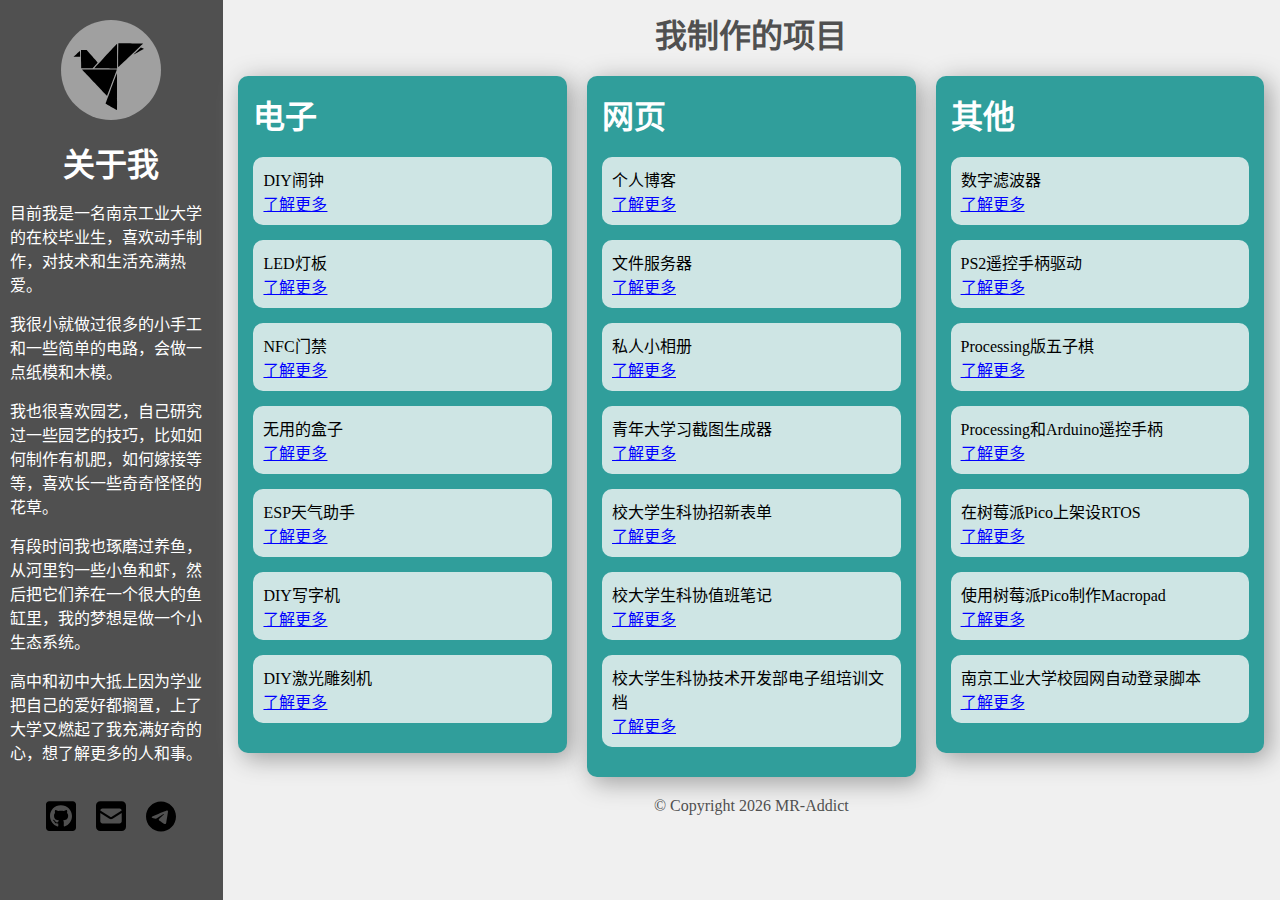
==== src/index.html @ f904a23e "change file structure" ====
<!DOCTYPE html>
<html lang="zh-cn">
  <head>
    <meta charset="UTF-8" />
    <meta http-equiv="X-UA-Compatible" content="IE=edge" />
    <meta name="viewport" content="width=device-width, initial-scale=1.0" />
    <link rel="shortcut icon" href="favicon.svg" type="image/x-icon" />
    <link rel="stylesheet" href="index.css" />
    <title>关于我</title>
  </head>
  <body>
    <div class="nav-bar">
      <a href="https://mraddict.top" target="_blank"><img src="avatar.svg" alt="avatar" id="avatar" /></a>
      <h1>关于我</h1>
      <p>目前我是一名南京工业大学的在校毕业生，喜欢动手制作，对技术和生活充满热爱。</p>
      <p>我很小就做过很多的小手工和一些简单的电路，会做一点纸模和木模。</p>
      <p>我也很喜欢园艺，自己研究过一些园艺的技巧，比如如何制作有机肥，如何嫁接等等，喜欢长一些奇奇怪怪的花草。</p>
      <p>有段时间我也琢磨过养鱼，从河里钓一些小鱼和虾，然后把它们养在一个很大的鱼缸里，我的梦想是做一个小生态系统。</p>
      <p>高中和初中大抵上因为学业把自己的爱好都搁置，上了大学又燃起了我充满好奇的心，想了解更多的人和事。</p>
      <div class="links">
        <a href="http://github.com/mr-addict" target="_blank"><img src="github.svg" alt="github" /></a>
        <a href="mailto:mr-addict@qq.com" target="_blank"><img src="email.svg" alt="email" /></a>
        <a href="http://t.me/owencael" target="_blank"><img src="telegram.svg" alt="telegram" /></a>
      </div>
    </div>
    <div class="main">
      <div class="header">
        <h1>我制作的项目</h1>
      </div>
      <div class="content">
        <div class="element">
          <h1>电子</h1>
          <div class="project">
            <p>DIY闹钟</p>
            <a href="https://github.com/MR-Addict/LCD12864-digital-clock" target="_blank">了解更多</a>
          </div>
          <div class="project">
            <p>LED灯板</p>
            <a href="https://github.com/MR-Addict/WS2812-LED-Ping-Pong-Board" target="_blank">了解更多</a>
          </div>
          <div class="project">
            <p>NFC门禁</p>
            <a href="https://github.com/MR-Addict/Door-lock-system" target="_blank">了解更多</a>
          </div>
          <div class="project">
            <p>无用的盒子</p>
            <a href="https://github.com/MR-Addict/useless-box" target="_blank">了解更多</a>
          </div>
          <div class="project">
            <p>ESP天气助手</p>
            <a href="https://github.com/MR-Addict/ESP32-WiFi-Manager" target="_blank">了解更多</a>
          </div>
          <div class="project">
            <p>DIY写字机</p>
            <a href="https://github.com/MR-Addict/CNC-Plotter" target="_blank">了解更多</a>
          </div>
          <div class="project">
            <p>DIY激光雕刻机</p>
            <a href="https://github.com/MR-Addict/CNC-Laser-Engraver" target="_blank">了解更多</a>
          </div>
        </div>
        <div class="element">
          <h1>网页</h1>
          <div class="project">
            <p>个人博客</p>
            <a href="https://github.com/MR-Addict/mr-addict.github.io" target="_blank">了解更多</a>
          </div>
          <div class="project">
            <p>文件服务器</p>
            <a href="https://github.com/MR-Addict/ghpages-fileserver" target="_blank">了解更多</a>
          </div>
          <div class="project">
            <p>私人小相册</p>
            <a href="https://github.com/MR-Addict/image-gallery" target="_blank">了解更多</a>
          </div>
          <div class="project">
            <p>青年大学习截图生成器</p>
            <a href="https://github.com/MR-Addict/qndxx-screenshort-generator" target="_blank">了解更多</a>
          </div>
          <div class="project">
            <p>校大学生科协招新表单</p>
            <a href="https://github.com/MR-Addict/joinus" target="_blank">了解更多</a>
          </div>
          <div class="project">
            <p>校大学生科协值班笔记</p>
            <a href="https://github.com/MR-Addict/punch" target="_blank">了解更多</a>
          </div>
          <div class="project">
            <p>校大学生科协技术开发部电子组培训文档</p>
            <a href="https://github.com/MR-Addict/Doc-Share" target="_blank">了解更多</a>
          </div>
        </div>
        <div class="element">
          <h1>其他</h1>
          <div class="project">
            <p>数字滤波器</p>
            <a href="https://github.com/MR-Addict/Digital-Filter" target="_blank">了解更多</a>
          </div>
          <div class="project">
            <p>PS2遥控手柄驱动</p>
            <a href="https://github.com/MR-Addict/STM32-HAL-PS2-Library" target="_blank">了解更多</a>
          </div>
          <div class="project">
            <p>Processing版五子棋</p>
            <a href="https://github.com/MR-Addict/five-chess" target="_blank">了解更多</a>
          </div>
          <div class="project">
            <p>Processing和Arduino遥控手柄</p>
            <a href="https://github.com/MR-Addict/Snake-game-interact-with-arduino" target="_blank">了解更多</a>
          </div>
          <div class="project">
            <p>在树莓派Pico上架设RTOS</p>
            <a href="https://github.com/MR-Addict/FreeRTOS-on-Raspberry-Pi-Pico" target="_blank">了解更多</a>
          </div>
          <div class="project">
            <p>使用树莓派Pico制作Macropad</p>
            <a href="https://github.com/MR-Addict/Njtech-Home-Autologin" target="_blank">了解更多</a>
          </div>
          <div class="project">
            <p>南京工业大学校园网自动登录脚本</p>
            <a href="https://github.com/MR-Addict/Njtech-Home-Autologin" target="_blank">了解更多</a>
          </div>
        </div>
      </div>
      <footer></footer>
    </div>
  </body>
  <script>
    document.querySelector(
      "footer"
    ).innerHTML = `<footer">&copy; Copyright ${new Date().getFullYear()} MR-Addict</footer>`;
  </script>
</html>
---- src/index.css ----
* {
  margin: 0;
  padding: 0;
}

:root {
  --pri-bcg: #f0f0f0;
  --pri-white: #ffffff;
  --pri-grey: #a0a0a0;
  --pri-green: #309e9b;
  --pri-pink: #ff0063;
  --pri-dark-grey: #505050;
  --pri-light: #f6f6f6cc;
  --pri-blue: #400d51;
}

html {
  font-size: 62.5%;
}

body {
  display: flex;
  flex-direction: row;
  align-items: flex-start;
  justify-content: flex-start;
  font-size: 1.6rem;
  background: var(--pri-bcg);
}

/* nav bar */
body .nav-bar {
  width: 20%;
  min-height: 100vh;
  color: var(--pri-white);
  background: var(--pri-dark-grey);

  display: flex;
  flex-direction: column;
  align-items: center;
  justify-content: flex-start;
  gap: 1.5rem;
}

#avatar {
  margin-top: 2rem;
  width: 10rem;
  border-radius: 50%;
  background: var(--pri-grey);
}

.nav-bar p {
  padding: 0 1rem;
}

/* nav link */
.nav-bar .links {
  margin: 2rem 0;
  display: flex;
  flex-direction: row;
  align-items: center;
  justify-content: center;
  gap: 2rem;
}

.nav-bar .links a img {
  width: 3rem;
  transition: 0.3s;
}

.nav-bar .links a img:hover {
  transform: scale(1.05);
}

/* header */
body .main {
  width: 95%;
  display: flex;
  flex-direction: column;
  align-items: center;
  justify-content: center;
  gap: 2rem;
  color: var(--pri-dark-grey);
}

body .main .header {
  margin-top: 1rem;
}

.main .content {
  width: 97%;
  display: flex;
  flex-direction: row;
  align-items: flex-start;
  justify-content: flex-start;
  gap: 2rem;
}

.main .element {
  width: 90%;
  border-radius: 1rem;
  padding: 1.5rem;
  color: var(--pri-white);
  background: var(--pri-green);
  box-shadow: 0.5rem 0.5rem 2.5rem 0.1rem var(--pri-grey);
}

.main .element h1 {
  margin-bottom: 2rem;
}

.main .element .project {
  margin: 1.5rem 0;
  padding: 1rem;
  border-radius: 1rem;
  background: var(--pri-light);
  color: black;
  transition: 0.3s;
}

.main .element .project:hover {
  transform: scale(1.03);
}

.main .element .project a {
  color: blue;
}

/* footer */
footer {
  margin-bottom: 1rem;
}

@media screen and (max-width: 800px) {
  body {
    flex-direction: column;
    align-items: center;
  }
  body .nav-bar {
    width: 90%;
    border-radius: 1rem;
    min-height: fit-content;
  }
  .main .content {
    flex-direction: column;
  }
  .main .element .project:hover {
    transform: scale(1);
  }
}
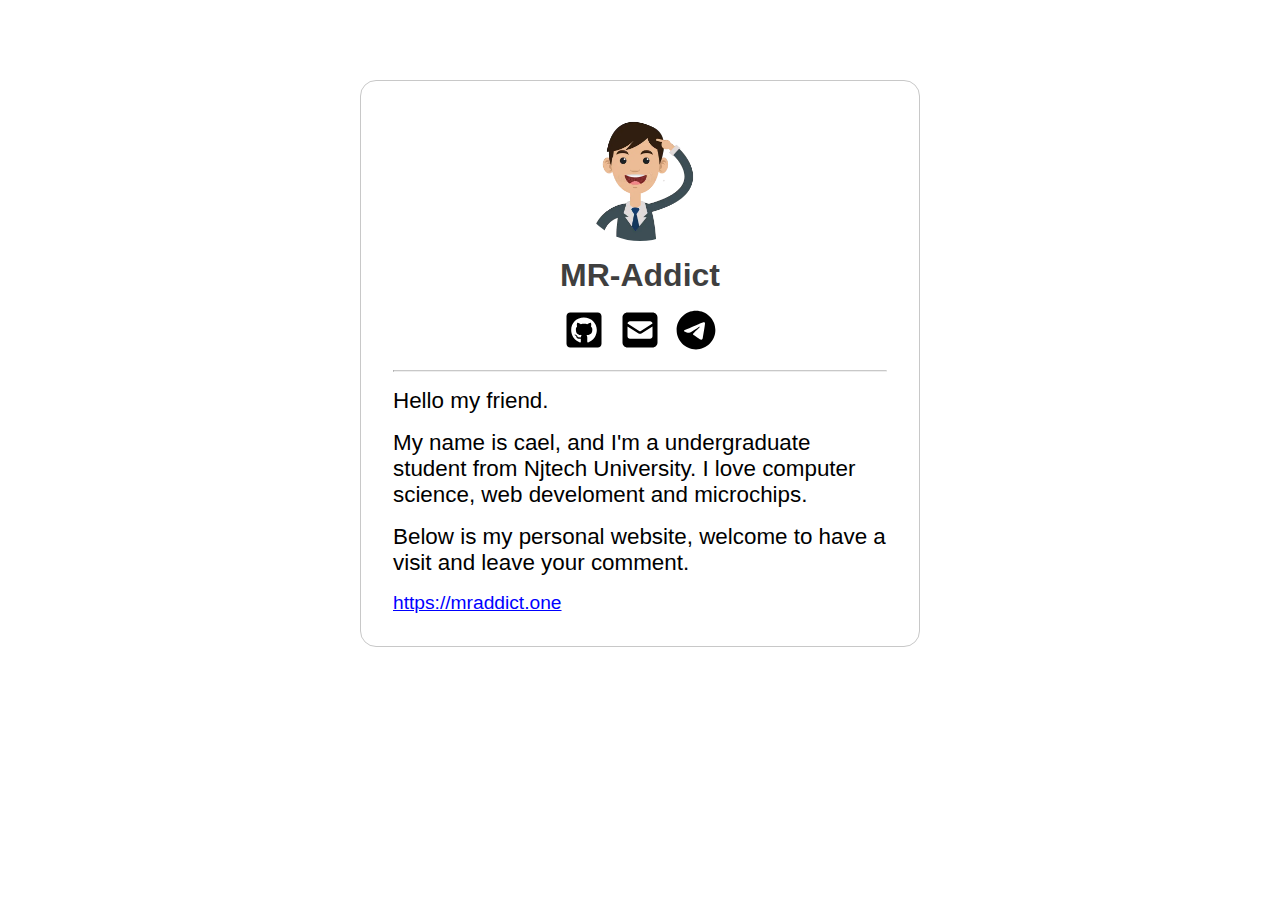
==== commit 1684f92f: "update profile" ====
--- a/src/index.html
+++ b/src/index.html
@@ -1,133 +1,34 @@
 <!DOCTYPE html>
-<html lang="zh-cn">
+<html lang="en">
   <head>
     <meta charset="UTF-8" />
     <meta http-equiv="X-UA-Compatible" content="IE=edge" />
+    <link rel="shortcut icon" href="images/avatar.webp" type="image/x-icon" />
     <meta name="viewport" content="width=device-width, initial-scale=1.0" />
-    <link rel="shortcut icon" href="favicon.svg" type="image/x-icon" />
-    <link rel="stylesheet" href="index.css" />
-    <title>关于我</title>
+    <link rel="stylesheet" href="style.css" />
+    <title>Profino</title>
   </head>
   <body>
-    <div class="nav-bar">
-      <a href="https://mraddict.top" target="_blank"><img src="avatar.svg" alt="avatar" id="avatar" /></a>
-      <h1>关于我</h1>
-      <p>目前我是一名南京工业大学的在校毕业生，喜欢动手制作，对技术和生活充满热爱。</p>
-      <p>我很小就做过很多的小手工和一些简单的电路，会做一点纸模和木模。</p>
-      <p>我也很喜欢园艺，自己研究过一些园艺的技巧，比如如何制作有机肥，如何嫁接等等，喜欢长一些奇奇怪怪的花草。</p>
-      <p>有段时间我也琢磨过养鱼，从河里钓一些小鱼和虾，然后把它们养在一个很大的鱼缸里，我的梦想是做一个小生态系统。</p>
-      <p>高中和初中大抵上因为学业把自己的爱好都搁置，上了大学又燃起了我充满好奇的心，想了解更多的人和事。</p>
-      <div class="links">
-        <a href="http://github.com/mr-addict" target="_blank"><img src="github.svg" alt="github" /></a>
-        <a href="mailto:mr-addict@qq.com" target="_blank"><img src="email.svg" alt="email" /></a>
-        <a href="http://t.me/owencael" target="_blank"><img src="telegram.svg" alt="telegram" /></a>
+    <div class="container">
+      <div class="header">
+        <img src="images/avatar.webp" alt="avatar" />
+        <h1>MR-Addict</h1>
+        <div class="links">
+          <a href="https://github.com/mr-addict" target="_blank"><img src="images/github.svg" alt="github" /></a>
+          <a href="mailto:mr-addict@qq.com" target="_blank"><img src="images/email.svg" alt="email" /></a>
+          <a href="https://t.me/owencael" target="_blank"><img src="images/telegram.svg" alt="telegram" /></a>
+        </div>
+      </div>
+      <hr />
+      <div class="intro">
+        <p>Hello my friend.</p>
+        <p>
+          My name is cael, and I'm a undergraduate student from Njtech University. I love computer science, web
+          develoment and microchips.
+        </p>
+        <p>Below is my personal website, welcome to have a visit and leave your comment.</p>
+        <a href="https://mraddict.one" target="_blank">https://mraddict.one</a>
       </div>
     </div>
-    <div class="main">
-      <div class="header">
-        <h1>我制作的项目</h1>
-      </div>
-      <div class="content">
-        <div class="element">
-          <h1>电子</h1>
-          <div class="project">
-            <p>DIY闹钟</p>
-            <a href="https://github.com/MR-Addict/LCD12864-digital-clock" target="_blank">了解更多</a>
-          </div>
-          <div class="project">
-            <p>LED灯板</p>
-            <a href="https://github.com/MR-Addict/WS2812-LED-Ping-Pong-Board" target="_blank">了解更多</a>
-          </div>
-          <div class="project">
-            <p>NFC门禁</p>
-            <a href="https://github.com/MR-Addict/Door-lock-system" target="_blank">了解更多</a>
-          </div>
-          <div class="project">
-            <p>无用的盒子</p>
-            <a href="https://github.com/MR-Addict/useless-box" target="_blank">了解更多</a>
-          </div>
-          <div class="project">
-            <p>ESP天气助手</p>
-            <a href="https://github.com/MR-Addict/ESP32-WiFi-Manager" target="_blank">了解更多</a>
-          </div>
-          <div class="project">
-            <p>DIY写字机</p>
-            <a href="https://github.com/MR-Addict/CNC-Plotter" target="_blank">了解更多</a>
-          </div>
-          <div class="project">
-            <p>DIY激光雕刻机</p>
-            <a href="https://github.com/MR-Addict/CNC-Laser-Engraver" target="_blank">了解更多</a>
-          </div>
-        </div>
-        <div class="element">
-          <h1>网页</h1>
-          <div class="project">
-            <p>个人博客</p>
-            <a href="https://github.com/MR-Addict/mr-addict.github.io" target="_blank">了解更多</a>
-          </div>
-          <div class="project">
-            <p>文件服务器</p>
-            <a href="https://github.com/MR-Addict/ghpages-fileserver" target="_blank">了解更多</a>
-          </div>
-          <div class="project">
-            <p>私人小相册</p>
-            <a href="https://github.com/MR-Addict/image-gallery" target="_blank">了解更多</a>
-          </div>
-          <div class="project">
-            <p>青年大学习截图生成器</p>
-            <a href="https://github.com/MR-Addict/qndxx-screenshort-generator" target="_blank">了解更多</a>
-          </div>
-          <div class="project">
-            <p>校大学生科协招新表单</p>
-            <a href="https://github.com/MR-Addict/joinus" target="_blank">了解更多</a>
-          </div>
-          <div class="project">
-            <p>校大学生科协值班笔记</p>
-            <a href="https://github.com/MR-Addict/punch" target="_blank">了解更多</a>
-          </div>
-          <div class="project">
-            <p>校大学生科协技术开发部电子组培训文档</p>
-            <a href="https://github.com/MR-Addict/Doc-Share" target="_blank">了解更多</a>
-          </div>
-        </div>
-        <div class="element">
-          <h1>其他</h1>
-          <div class="project">
-            <p>数字滤波器</p>
-            <a href="https://github.com/MR-Addict/Digital-Filter" target="_blank">了解更多</a>
-          </div>
-          <div class="project">
-            <p>PS2遥控手柄驱动</p>
-            <a href="https://github.com/MR-Addict/STM32-HAL-PS2-Library" target="_blank">了解更多</a>
-          </div>
-          <div class="project">
-            <p>Processing版五子棋</p>
-            <a href="https://github.com/MR-Addict/five-chess" target="_blank">了解更多</a>
-          </div>
-          <div class="project">
-            <p>Processing和Arduino遥控手柄</p>
-            <a href="https://github.com/MR-Addict/Snake-game-interact-with-arduino" target="_blank">了解更多</a>
-          </div>
-          <div class="project">
-            <p>在树莓派Pico上架设RTOS</p>
-            <a href="https://github.com/MR-Addict/FreeRTOS-on-Raspberry-Pi-Pico" target="_blank">了解更多</a>
-          </div>
-          <div class="project">
-            <p>使用树莓派Pico制作Macropad</p>
-            <a href="https://github.com/MR-Addict/Njtech-Home-Autologin" target="_blank">了解更多</a>
-          </div>
-          <div class="project">
-            <p>南京工业大学校园网自动登录脚本</p>
-            <a href="https://github.com/MR-Addict/Njtech-Home-Autologin" target="_blank">了解更多</a>
-          </div>
-        </div>
-      </div>
-      <footer></footer>
-    </div>
   </body>
-  <script>
-    document.querySelector(
-      "footer"
-    ).innerHTML = `<footer">&copy; Copyright ${new Date().getFullYear()} MR-Addict</footer>`;
-  </script>
 </html>
--- a/src/style.css
+++ b/src/style.css
@@ -0,0 +1,68 @@
+* {
+  padding: 0;
+  margin: 0;
+  box-sizing: border-box;
+}
+
+html {
+  font-family: "Segoe UI", Tahoma, Geneva, Verdana, sans-serif;
+}
+
+/* container */
+.container {
+  width: 100%;
+  padding: 2rem;
+  max-width: 35rem;
+  margin: 5rem auto 0;
+  border-radius: 1rem;
+  border: 1px solid #c8c8c8;
+}
+
+/* header */
+.header {
+  display: flex;
+  align-items: center;
+  flex-direction: column;
+  justify-content: center;
+  gap: 1rem;
+}
+
+.header img[alt="avatar"] {
+  width: 8rem;
+  height: 8rem;
+  border-radius: 50%;
+}
+
+.header h1 {
+  color: #3f3f3f;
+  font-size: 2rem;
+}
+
+/* social links */
+.links {
+  display: flex;
+  flex-direction: row;
+  gap: 1rem;
+}
+
+.links a img {
+  width: 2.5rem;
+  height: 2.5rem;
+  color: #2c2c2c;
+}
+
+hr {
+  margin: 1rem 0;
+  border-top: 1px solid #c8c8c8;
+}
+
+/* introduction */
+.intro p {
+  margin: 1rem auto;
+  font-size: 1.4rem;
+}
+
+.intro a {
+  font-size: 1.2rem;
+  color: blue;
+}
